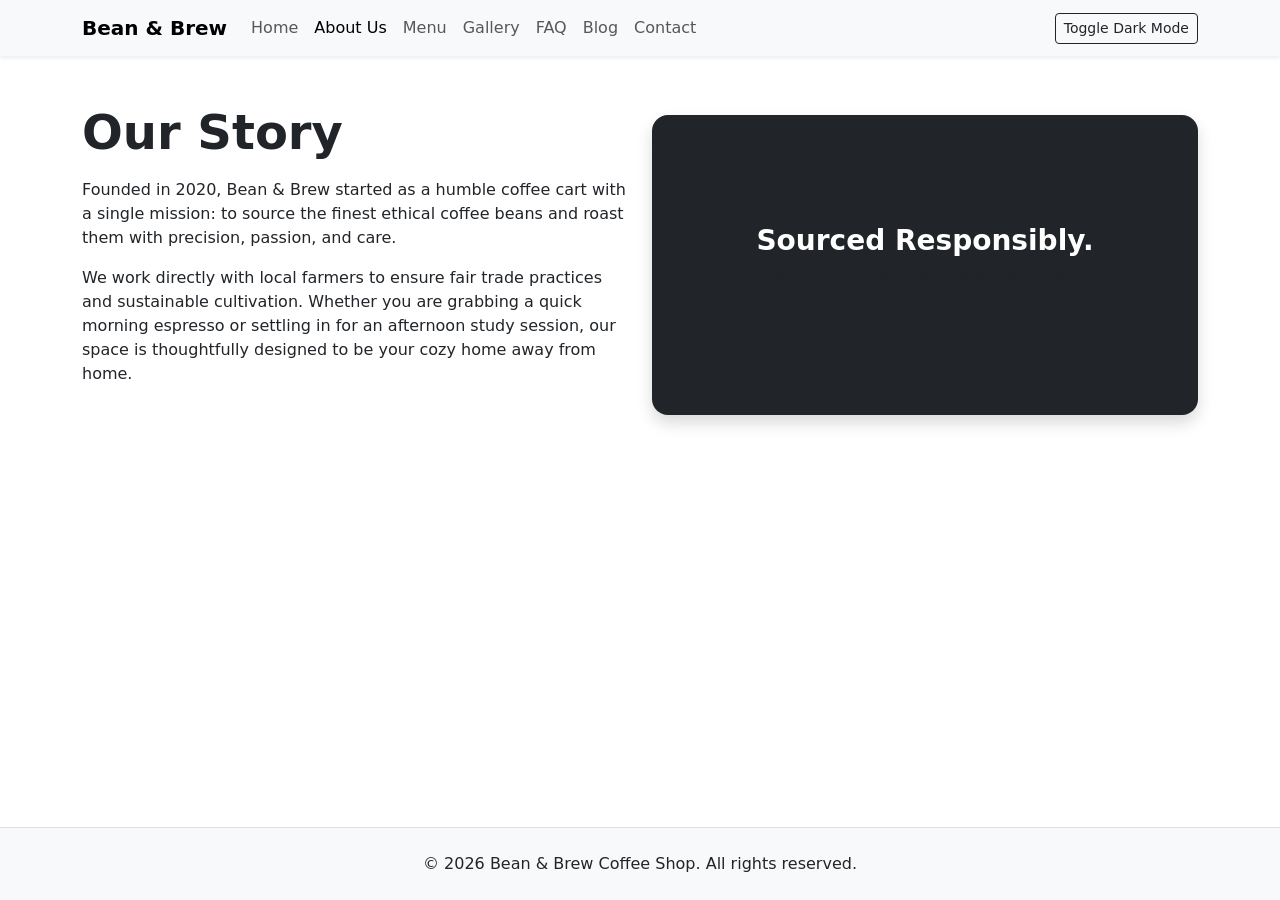
==== about.html @ 89a81794 "Initial commit" ====
<!DOCTYPE html>
<html lang="en">
<head>
    <meta charset="UTF-8">
    <meta name="viewport" content="width=device-width, initial-scale=1.0">
    <title>Bean & Brew | About Us</title>
    <link href="https://cdn.jsdelivr.net/npm/bootstrap@5.3.0/dist/css/bootstrap.min.css" rel="stylesheet">
    <link rel="stylesheet" href="styles.css">
</head>
<body>

    <nav class="navbar navbar-expand-lg navbar-light bg-light shadow-sm">
        <div class="container">
            <a class="navbar-brand fw-bold" href="index.html">Bean & Brew</a>
            <button class="navbar-toggler" type="button" data-bs-toggle="collapse" data-bs-target="#navbarNav">
                <span class="navbar-toggler-icon"></span>
            </button>
            <div class="collapse navbar-collapse" id="navbarNav">
                <ul class="navbar-nav me-auto">
                    <li class="nav-item"><a class="nav-link" href="index.html">Home</a></li>
                    <li class="nav-item"><a class="nav-link active" href="about.html">About Us</a></li>
                    <li class="nav-item"><a class="nav-link" href="menu.html">Menu</a></li>
                    <li class="nav-item"><a class="nav-link" href="gallery.html">Gallery</a></li>
                    <li class="nav-item"><a class="nav-link" href="faq.html">FAQ</a></li>
                    <li class="nav-item"><a class="nav-link" href="blog.html">Blog</a></li>
                    <li class="nav-item"><a class="nav-link" href="contact.html">Contact</a></li>
                </ul>
                <button id="darkModeToggle" class="btn btn-outline-dark btn-sm">Toggle Dark Mode</button>
            </div>
        </div>
    </nav>

    <main class="container my-5" id="main-content">
        <div class="row align-items-center">
            <div class="col-md-6 mb-4">
                <h1 class="display-5 mb-3 fw-bold">Our Story</h1>
                <p>Founded in 2020, Bean & Brew started as a humble coffee cart with a single mission: to source the finest ethical coffee beans and roast them with precision, passion, and care.</p>
                <p>We work directly with local farmers to ensure fair trade practices and sustainable cultivation. Whether you are grabbing a quick morning espresso or settling in for an afternoon study session, our space is thoughtfully designed to be your cozy home away from home.</p>
            </div>
            <div class="col-md-6">
                <div class="p-5 bg-dark text-white text-center shadow rounded-4 d-flex flex-column justify-content-center" style="min-height: 300px;">
                    <h3 class="fw-bold">Sourced Responsibly.</h3>
                    <p class="text-muted">Roasted Locally. Brewed Passionately.</p>
                </div>
            </div>
        </div>
    </main>

    <footer class="bg-light text-center py-4 mt-auto border-top">
        <div class="container">
            <p class="mb-0">&copy; 2026 Bean & Brew Coffee Shop. All rights reserved.</p>
        </div>
    </footer>

    <script src="https://cdn.jsdelivr.net/npm/bootstrap@5.3.0/dist/js/bootstrap.bundle.min.js"></script>
    <script src="script.js"></script>
</body>
</html>
---- styles.css ----
/* Ensure the footer always sticks to the bottom of the page */
body {
    display: flex;
    flex-direction: column;
    min-height: 100vh;
    transition: background-color 0.3s ease, color 0.3s ease;
}

/* Base styles for dark mode */
body.dark-mode {
    background-color: #121212;
    color: #ffffff;
}

/* Update navigation and footer colors in dark mode */
body.dark-mode .navbar, 
body.dark-mode footer {
    background-color: #1f1f1f !important;
    border-color: #333 !important;
}

body.dark-mode .navbar-brand, 
body.dark-mode .nav-link {
    color: #ffffff !important;
}

body.dark-mode .btn-outline-dark {
    color: #ffffff;
    border-color: #ffffff;
}
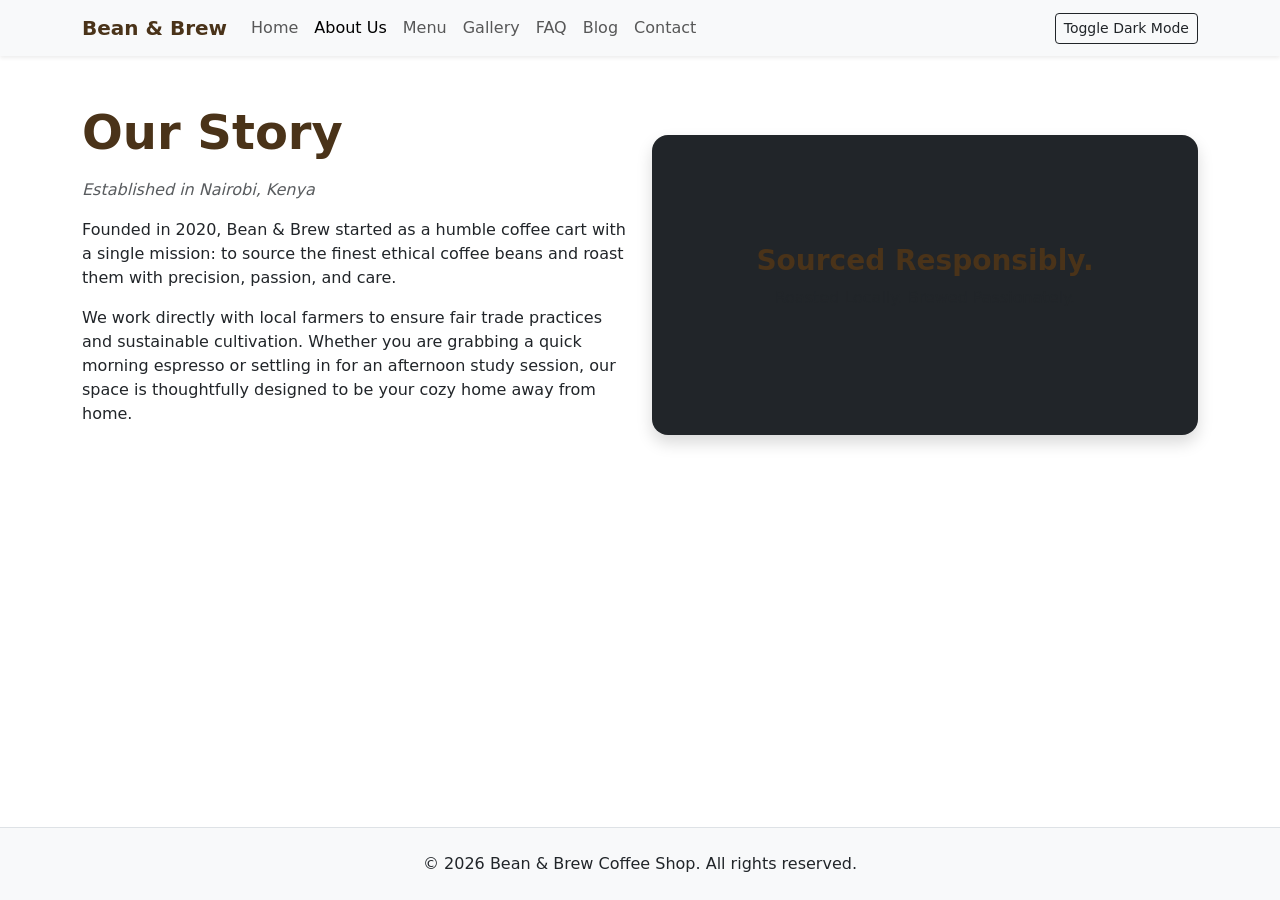
==== commit 8a5b6fcf: "Add location subtitle to about page story" ====
--- a/about.html
+++ b/about.html
@@ -34,6 +34,7 @@
         <div class="row align-items-center">
             <div class="col-md-6 mb-4">
                 <h1 class="display-5 mb-3 fw-bold">Our Story</h1>
+                <p class="text-muted class-lead"><em>Established in Nairobi, Kenya</em></p>
                 <p>Founded in 2020, Bean & Brew started as a humble coffee cart with a single mission: to source the finest ethical coffee beans and roast them with precision, passion, and care.</p>
                 <p>We work directly with local farmers to ensure fair trade practices and sustainable cultivation. Whether you are grabbing a quick morning espresso or settling in for an afternoon study session, our space is thoughtfully designed to be your cozy home away from home.</p>
             </div>
--- a/styles.css
+++ b/styles.css
@@ -27,4 +27,7 @@
 body.dark-mode .btn-outline-dark {
     color: #ffffff;
     border-color: #ffffff;
+}
+h1, h2, h3, .navbar-brand {
+    color: #4a3319; /* Warm espresso brown */
 }
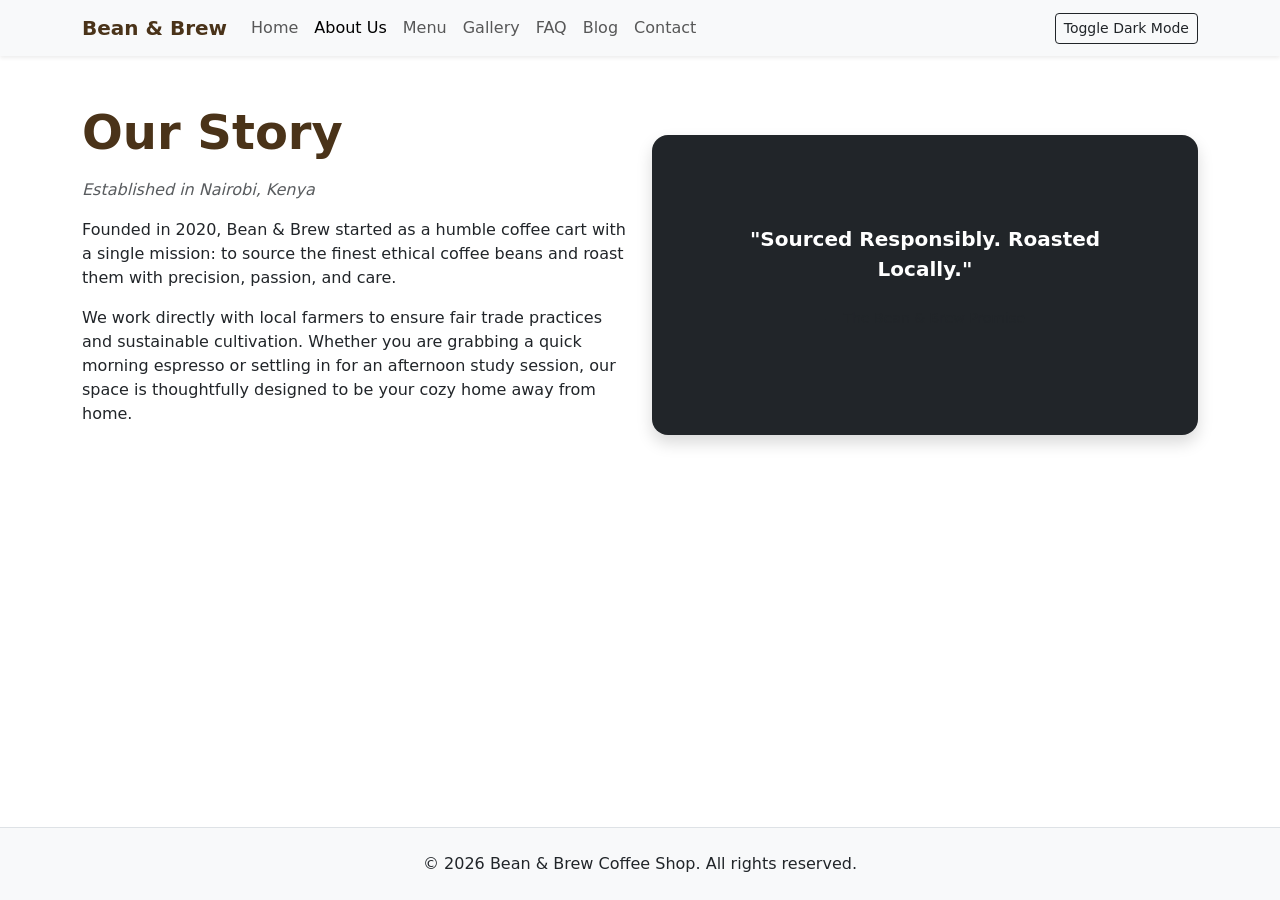
==== commit ded94129: "Structure about page text block inside blockquote elements" ====
--- a/about.html
+++ b/about.html
@@ -40,9 +40,11 @@
             </div>
             <div class="col-md-6">
                 <div class="p-5 bg-dark text-white text-center shadow rounded-4 d-flex flex-column justify-content-center" style="min-height: 300px;">
-                    <h3 class="fw-bold">Sourced Responsibly.</h3>
-                    <p class="text-muted">Roasted Locally. Brewed Passionately.</p>
-                </div>
+    <blockquote class="blockquote">
+        <p class="fw-bold mb-0">"Sourced Responsibly. Roasted Locally."</p>
+    </blockquote>
+    <figcaption class="blockquote-footer text-muted mt-2">The Bean & Brew Promise</figcaption>
+</div>
             </div>
         </div>
     </main>
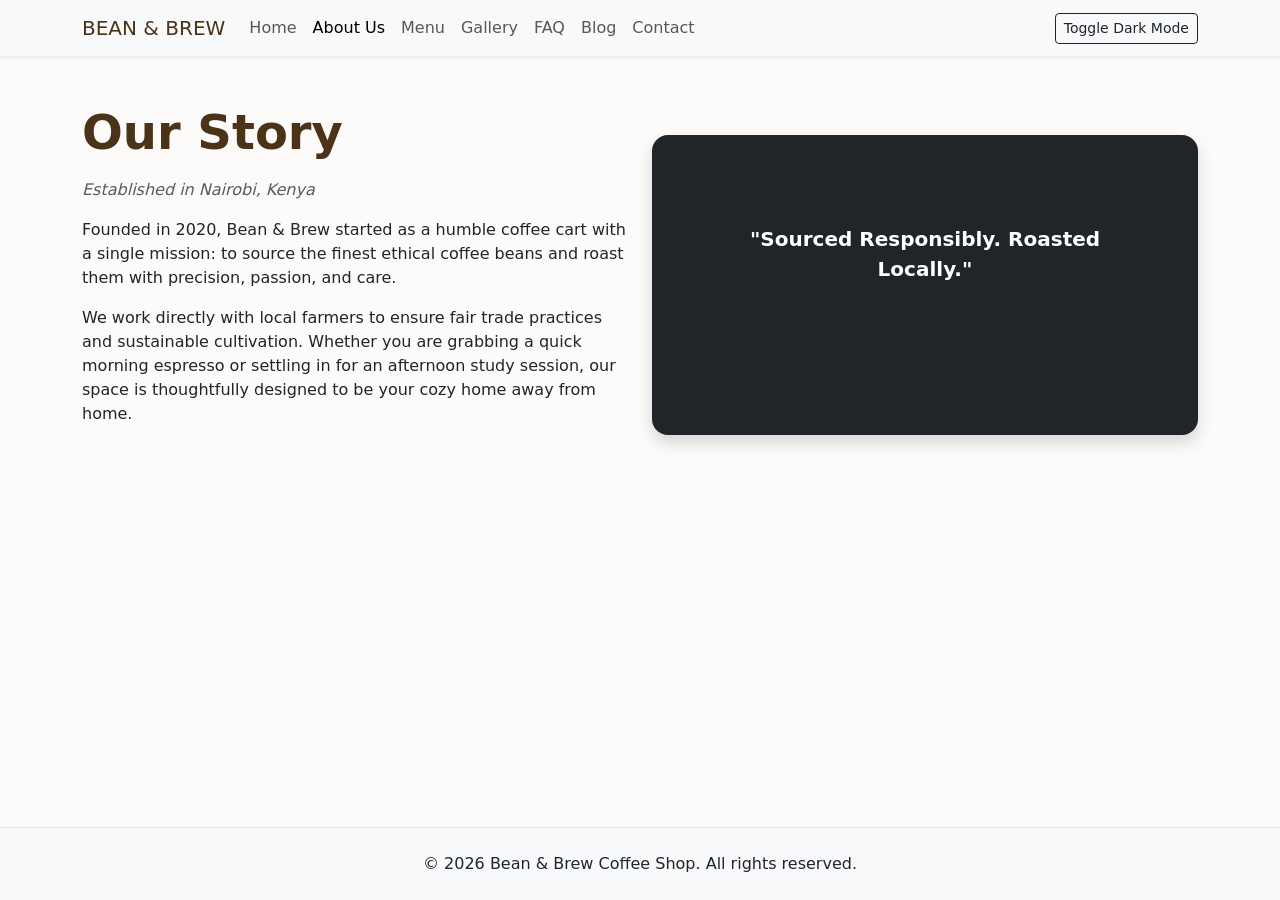
==== commit cbe2d5c5: "Synchronize design elements for navbar brand logo on about page" ====
--- a/about.html
+++ b/about.html
@@ -11,7 +11,7 @@
 
     <nav class="navbar navbar-expand-lg navbar-light bg-light shadow-sm">
         <div class="container">
-            <a class="navbar-brand fw-bold" href="index.html">Bean & Brew</a>
+            <a class="navbar-brand fw-extrabold text-uppercase" href="index.html">Bean & Brew</a>
             <button class="navbar-toggler" type="button" data-bs-toggle="collapse" data-bs-target="#navbarNav">
                 <span class="navbar-toggler-icon"></span>
             </button>
--- a/styles.css
+++ b/styles.css
@@ -28,6 +28,26 @@
     color: #ffffff;
     border-color: #ffffff;
 }
+body.dark-mode h1, body.dark-mode h2, body.dark-mode h3 {
+    color: #f1ebd9 !important;
+}
 h1, h2, h3, .navbar-brand {
     color: #4a3319; /* Warm espresso brown */
+}
+.nav-link:hover {
+    color: #c49a6c !important; 
+    text-decoration: underline;
+}
+.card {
+    transition: transform 0.2s ease-in-out;
+}
+.card:hover {
+    transform: translateY(-5px);
+}
+body {
+    background-color: #fcfbf9; 
+}
+textarea.form-control {
+    resize: none;
+    border-radius: 6px;
 }
